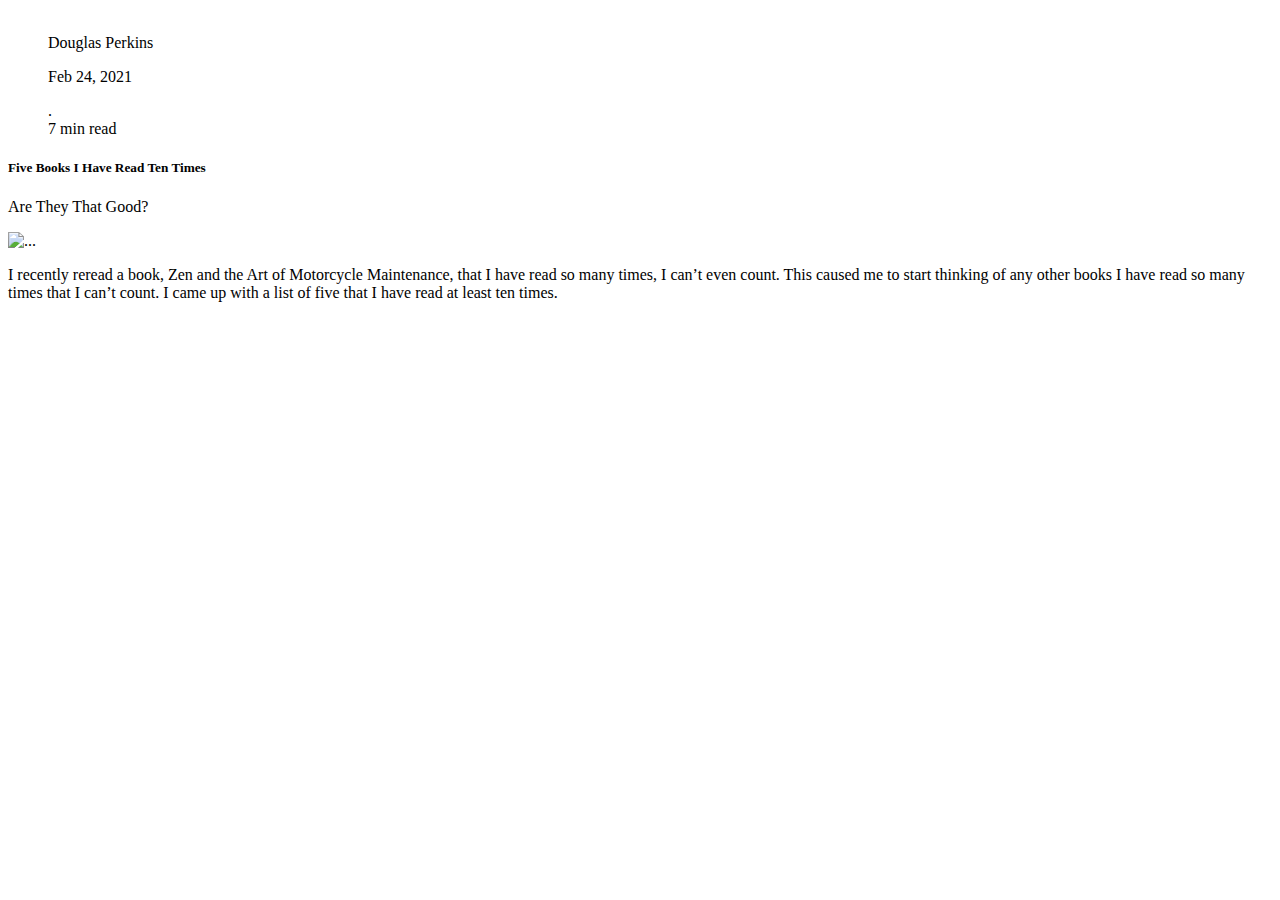
==== post/index.html @ 976e4f51 "post beginning" ====
<!DOCTYPE html>
<html lang="en">

<head>
    <meta charset="UTF-8">
    <meta http-equiv="X-UA-Compatible" content="IE=edge">
    <meta name="viewport" content="width=device-width, initial-scale=1.0">
    <link href="https://cdn.jsdelivr.net/npm/bootstrap@5.1.3/dist/css/bootstrap.min.css" rel="stylesheet" integrity="sha384-1BmE4kWBq78iYhFldvKuhfTAU6auU8tT94WrHftjDbrCEXSU1oBoqyl2QvZ6jIW3" crossorigin="anonymous">
    <title>Document</title>
</head>

<body>
    <div class="container">
        <div class="row">
        </div>
        <div class="card">
            <ul class="list-group list-group-flush">

                <img src="https://miro.medium.com/fit/c/48/48/1*Rm42b9VJ8s7DkS10UuT_tQ.jpeg" alt="">
                <div>Douglas Perkins</div>
                <div>
                    <p>Feb 24, 2021</p>
                    <span>.</span>
                    <div>7 min read</div>
                </div>

        </div>

        </ul>
        <div class="card-body">
            <h5 class="card-title">Five Books I Have Read Ten Times</h5>
            <p class="card-text">Are They That Good?</p>
        </div>
        <img src="https://miro.medium.com/max/700/1*5V7Ezh5vwO5ChcP7GqKYFg.jpeg" class="card-img-top" alt="...">


        <div class="card-body">
            <p>I recently reread a book, Zen and the Art of Motorcycle Maintenance, that I have read so many times, I can’t even count. This caused me to start thinking of any other books I have read so many times that I can’t count. I came up with a list
                of five that I have read at least ten times.
            </p>

        </div>
    </div>
    </div>
    </div>

</body>

</html>
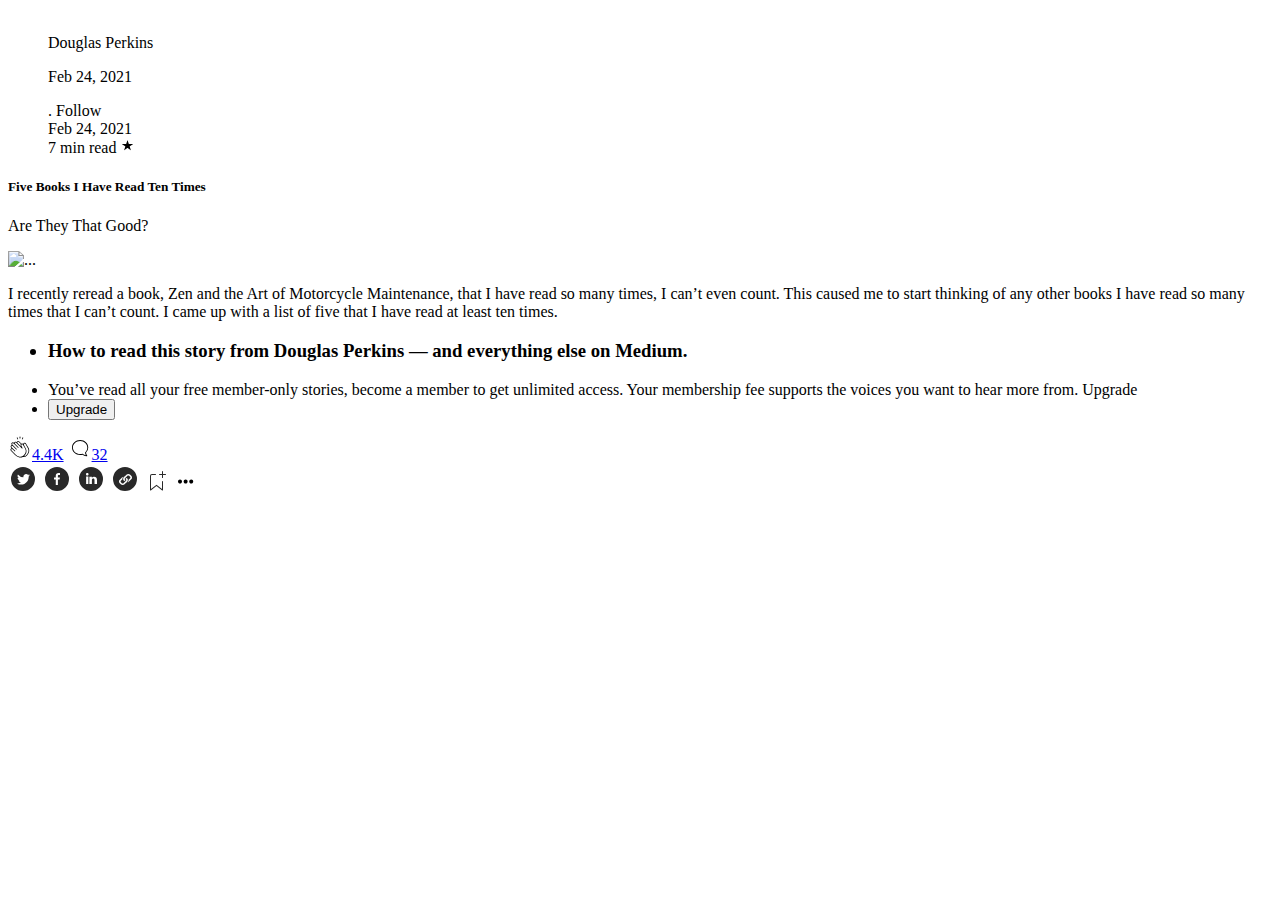
==== commit c5564876: "addindex" ====
--- a/post/index.html
+++ b/post/index.html
@@ -14,14 +14,25 @@
         <div class="row">
         </div>
         <div class="card">
-            <ul class="list-group list-group-flush">
+            <ul class="list-group list-group-flush   " class="d-flex flex-row bd-highlight mb-3">
 
-                <img src="https://miro.medium.com/fit/c/48/48/1*Rm42b9VJ8s7DkS10UuT_tQ.jpeg" alt="">
-                <div>Douglas Perkins</div>
                 <div>
+                    <img src="https://miro.medium.com/fit/c/48/48/1*Rm42b9VJ8s7DkS10UuT_tQ.jpeg " alt="" class="position-relative top-0 start-0">
+                </div>
+
+                <div>
+
+                    <div>Douglas Perkins</div>
+
                     <p>Feb 24, 2021</p>
                     <span>.</span>
-                    <div>7 min read</div>
+                    <span>Follow</span>
+
+                    <div class="d-flex flex-row bd-highlight mb-3">
+                        <div>Feb 24, 2021</div>
+                        <div>7 min read <svg class="star-15px_svg__svgIcon-use" width="15" height="15" viewBox="0 0 15 15" aria-label="Member only content"><path d="M7.44 2.32c.03-.1.09-.1.12 0l1.2 3.53a.29.29 0 0 0 .26.2h3.88c.11 0 .13.04.04.1L9.8 8.33a.27.27 0 0 0-.1.29l1.2 3.53c.03.1-.01.13-.1.07l-3.14-2.18a.3.3 0 0 0-.32 0L4.2 12.22c-.1.06-.14.03-.1-.07l1.2-3.53a.27.27 0 0 0-.1-.3L2.06 6.16c-.1-.06-.07-.12.03-.12h3.89a.29.29 0 0 0 .26-.19l1.2-3.52z"></path></svg></div>
+
+                    </div>
                 </div>
 
         </div>
@@ -35,11 +46,44 @@
 
 
         <div class="card-body">
-            <p>I recently reread a book, Zen and the Art of Motorcycle Maintenance, that I have read so many times, I can’t even count. This caused me to start thinking of any other books I have read so many times that I can’t count. I came up with a list
+            <p class="opacity-50">I recently reread a book, Zen and the Art of Motorcycle Maintenance, that I have read so many times, I can’t even count. This caused me to start thinking of any other books I have read so many times that I can’t count. I came up with a list
                 of five that I have read at least ten times.
             </p>
 
         </div>
+        <div>
+            <div class="card">
+                <ul class="list-group list-group-flush">
+                    <h3>
+                        <li class="list-group-item">How to read this story from Douglas Perkins — and everything else on Medium.</li>
+                    </h3>
+                    <li class="list-group-item">You’ve read all your free member-only stories, become a member to get unlimited access. Your membership fee supports the voices you want to hear more from. Upgrade
+                    </li>
+                    <li class="list-group-item"><button type="button" class="btn btn-info"><span class="text-white">Upgrade</span>  </button></li>
+                </ul>
+            </div>
+
+        </div>
+        <nav class="navbar navbar-expand-lg navbar-light bg-light">
+
+
+            <div>
+                <a class="navbar-brand" href="#"><svg width="24" height="24" viewBox="0 0 24 24" aria-label="clap"><path fill-rule="evenodd" clip-rule="evenodd" d="M11.37.83L12 3.28l.63-2.45h-1.26zM13.92 3.95l1.52-2.1-1.18-.4-.34 2.5zM8.59 1.84l1.52 2.11-.34-2.5-1.18.4zM18.52 18.92a4.23 4.23 0 0 1-2.62 1.33l.41-.37c2.39-2.4 2.86-4.95 1.4-7.63l-.91-1.6-.8-1.67c-.25-.56-.19-.98.21-1.29a.7.7 0 0 1 .55-.13c.28.05.54.23.72.5l2.37 4.16c.97 1.62 1.14 4.23-1.33 6.7zm-11-.44l-4.15-4.15a.83.83 0 0 1 1.17-1.17l2.16 2.16a.37.37 0 0 0 .51-.52l-2.15-2.16L3.6 11.2a.83.83 0 0 1 1.17-1.17l3.43 3.44a.36.36 0 0 0 .52 0 .36.36 0 0 0 0-.52L5.29 9.51l-.97-.97a.83.83 0 0 1 0-1.16.84.84 0 0 1 1.17 0l.97.97 3.44 3.43a.36.36 0 0 0 .51 0 .37.37 0 0 0 0-.52L6.98 7.83a.82.82 0 0 1-.18-.9.82.82 0 0 1 .76-.51c.22 0 .43.09.58.24l5.8 5.79a.37.37 0 0 0 .58-.42L13.4 9.67c-.26-.56-.2-.98.2-1.29a.7.7 0 0 1 .55-.13c.28.05.55.23.73.5l2.2 3.86c1.3 2.38.87 4.59-1.29 6.75a4.65 4.65 0 0 1-4.19 1.37 7.73 7.73 0 0 1-4.07-2.25zm3.23-12.5l2.12 2.11c-.41.5-.47 1.17-.13 1.9l.22.46-3.52-3.53a.81.81 0 0 1-.1-.36c0-.23.09-.43.24-.59a.85.85 0 0 1 1.17 0zm7.36 1.7a1.86 1.86 0 0 0-1.23-.84 1.44 1.44 0 0 0-1.12.27c-.3.24-.5.55-.58.89-.25-.25-.57-.4-.91-.47-.28-.04-.56 0-.82.1l-2.18-2.18a1.56 1.56 0 0 0-2.2 0c-.2.2-.33.44-.4.7a1.56 1.56 0 0 0-2.63.75 1.6 1.6 0 0 0-2.23-.04 1.56 1.56 0 0 0 0 2.2c-.24.1-.5.24-.72.45a1.56 1.56 0 0 0 0 2.2l.52.52a1.56 1.56 0 0 0-.75 2.61L7 19a8.46 8.46 0 0 0 4.48 2.45 5.18 5.18 0 0 0 3.36-.5 4.89 4.89 0 0 0 4.2-1.51c2.75-2.77 2.54-5.74 1.43-7.59L18.1 7.68z"></path></svg>4.4K</a>
+                <a class="navbar-brand" href="#"><svg width="24" height="24" viewBox="0 0 24 24" aria-label="responses" class="og md fy tv uh"><path d="M18 16.8a7.14 7.14 0 0 0 2.24-5.32c0-4.12-3.53-7.48-8.05-7.48C7.67 4 4 7.36 4 11.48c0 4.13 3.67 7.48 8.2 7.48a8.9 8.9 0 0 0 2.38-.32c.23.2.48.39.75.56 1.06.69 2.2 1.04 3.4 1.04.22 0 .4-.11.48-.29a.5.5 0 0 0-.04-.52 6.4 6.4 0 0 1-1.16-2.65v.02zm-3.12 1.06l-.06-.22-.32.1a8 8 0 0 1-2.3.33c-4.03 0-7.3-2.96-7.3-6.59S8.17 4.9 12.2 4.9c4 0 7.1 2.96 7.1 6.6 0 1.8-.6 3.47-2.02 4.72l-.2.16v.26l.02.3a6.74 6.74 0 0 0 .88 2.4 5.27 5.27 0 0 1-2.17-.86c-.28-.17-.72-.38-.94-.59l.01-.02z"></path></svg>32</a>
+            </div>
+            <div>
+                <svg width="30" height="30" viewBox="0 0 30 30" fill="none" class="cm uk"><path fill-rule="evenodd" clip-rule="evenodd" d="M15 27a12 12 0 1 0 0-24 12 12 0 0 0 0 24zm4.95-16.17a2.67 2.67 0 0 0-4.6 1.84c0 .2.03.41.05.62a7.6 7.6 0 0 1-5.49-2.82 3 3 0 0 0-.38 1.34c.02.94.49 1.76 1.2 2.23a2.53 2.53 0 0 1-1.2-.33v.04c0 1.28.92 2.36 2.14 2.62-.23.05-.46.08-.71.1l-.21-.02-.27-.03a2.68 2.68 0 0 0 2.48 1.86A5.64 5.64 0 0 1 9 19.38a7.62 7.62 0 0 0 4.1 1.19c4.9 0 7.58-4.07 7.57-7.58v-.39c.52-.36.97-.83 1.33-1.38-.48.23-1 .37-1.53.43.56-.33.96-.86 1.15-1.48-.5.31-1.07.53-1.67.66z" fill="#292929"></path></svg>
+                <svg width="30" height="30" viewBox="0 0 30 30" fill="none" class="cm uk"><path fill-rule="evenodd" clip-rule="evenodd" d="M15 27a12 12 0 1 0 0-24 12 12 0 0 0 0 24zm-1.23-6.03V15.6H12v-2.15h1.77v-1.6C13.77 10 14.85 9 16.42 9c.75 0 1.4.06 1.58.08v1.93h-1.09c-.85 0-1.02.43-1.02 1.05v1.38h2.04l-.27 2.15H15.9V21l-2.13-.03z" fill="#292929"></path></svg>
+                <svg width="30" height="30" viewBox="0 0 30 30" fill="none" class="cm uk"><path fill-rule="evenodd" clip-rule="evenodd" d="M27 15a12 12 0 1 1-24 0 12 12 0 0 1 24 0zm-14.61 5v-7.42h-2.26V20h2.26zm-1.13-8.44c.79 0 1.28-.57 1.28-1.28-.02-.73-.5-1.28-1.26-1.28-.78 0-1.28.55-1.28 1.28 0 .71.49 1.28 1.25 1.28h.01zM15.88 20h-2.5s.04-6.5 0-7.17h2.5v1.02l-.02.02h.02v-.02a2.5 2.5 0 0 1 2.25-1.18c1.64 0 2.87 1.02 2.87 3.22V20h-2.5v-3.83c0-.97-.36-1.62-1.26-1.62-.69 0-1.1.44-1.28.87-.06.15-.08.36-.08.58v4z" fill="#292929"></path></svg>
+                <svg width="30" height="30" viewBox="0 0 30 30" fill="none" class="cm uk"><path fill-rule="evenodd" clip-rule="evenodd" d="M15 27a12 12 0 1 0 0-24 12 12 0 0 0 0 24zM9.29 16.28c-.2.36-.29.75-.29 1.17a2.57 2.57 0 0 0 .78 1.84l1.01.96c.53.5 1.17.75 1.92.75s1.38-.25 1.9-.75l1.2-1.15.75-.71.51-.5a2.51 2.51 0 0 0 .72-2.34.7.7 0 0 0-.03-.18 2.74 2.74 0 0 0-.23-.5v-.02l-.08-.14-.02-.03-.02-.01a.33.33 0 0 0-.07-.1c0-.02-.01-.03-.03-.05a.2.2 0 0 0-.03-.03l-.03-.04v-.01l-.02-.03-.04-.03a.85.85 0 0 1-.13-.13l-.43-.42-.06.06-.9.84-.05.09a.26.26 0 0 0-.03.1l.37.38c.04.03.08.07.1.11l.01.01.01.03.02.01.04.1.03.04.06.1v.02l.01.02c.03.1.05.2.05.33a1 1 0 0 1-.12.49c-.07.13-.15.22-.22.29l-.88.85-.61.57-.95.92c-.22.2-.5.3-.82.3-.31 0-.58-.1-.8-.3l-.98-.96a1.15 1.15 0 0 1-.3-.42 1.4 1.4 0 0 1-.04-.35c0-.1.01-.2.04-.3a1 1 0 0 1 .3-.49l1.5-1.46v-.24c0-.21 0-.42.04-.6a3.5 3.5 0 0 1 .92-1.72c-.41.1-.78.32-1.11.62l-.01.02-.01.01-2.46 2.33c-.2.21-.35.4-.44.6h-.02c0 .02 0 .02-.02.02v.02l-.01.01zm3.92-1.8a1.83 1.83 0 0 0 .02.97c0 .06 0 .13.02.19.06.17.14.34.22.5v.02l.06.12.02.03.01.02.08.1c0 .02.02.03.04.05l.08.1h.01c0 .01 0 .03.02.03l.14.14.43.41.08-.06.88-.84.05-.09.03-.1-.36-.37a.4.4 0 0 1-.12-.13v-.02l-.02-.02-.05-.09-.04-.04-.04-.1v-.02l-.02-.02a1.16 1.16 0 0 1 .06-.82c.09-.14.16-.24.23-.3l.9-.85.6-.58.93-.92c.23-.2.5-.3.82-.3a1.2 1.2 0 0 1 .82.3l1 .96c.13.15.23.29.28.42a1.43 1.43 0 0 1 0 .66c-.03.17-.12.33-.26.48l-1.54 1.45.02.25a3.28 3.28 0 0 1-.96 2.32 2.5 2.5 0 0 0 1.1-.62l.01-.01 2.46-2.34c.19-.2.35-.4.46-.6l.02-.02v-.02h.01a2.45 2.45 0 0 0 .21-1.82 2.53 2.53 0 0 0-.7-1.19l-1-.96a2.68 2.68 0 0 0-1.91-.75c-.75 0-1.38.25-1.9.76l-1.2 1.14-.76.72-.5.49c-.4.37-.64.83-.74 1.37z" fill="#292929"></path></svg>
+                <svg width="25" height="25" viewBox="0 0 25 25" fill="none" class="nx"><path d="M18 2.5a.5.5 0 0 1 1 0V5h2.5a.5.5 0 0 1 0 1H19v2.5a.5.5 0 1 1-1 0V6h-2.5a.5.5 0 0 1 0-1H18V2.5zM7 7a1 1 0 0 1 1-1h3.5a.5.5 0 0 0 0-1H8a2 2 0 0 0-2 2v14a.5.5 0 0 0 .8.4l5.7-4.4 5.7 4.4a.5.5 0 0 0 .8-.4v-8.5a.5.5 0 0 0-1 0v7.48l-5.2-4a.5.5 0 0 0-.6 0l-5.2 4V7z" fill="#292929"></path></svg>
+                <svg class="bk lx ny" width="25" height="25"><path d="M5 12.5c0 .55.2 1.02.59 1.41.39.4.86.59 1.41.59.55 0 1.02-.2 1.41-.59.4-.39.59-.86.59-1.41 0-.55-.2-1.02-.59-1.41A1.93 1.93 0 0 0 7 10.5c-.55 0-1.02.2-1.41.59-.4.39-.59.86-.59 1.41zm5.62 0c0 .55.2 1.02.58 1.41.4.4.87.59 1.42.59.55 0 1.02-.2 1.41-.59.4-.39.59-.86.59-1.41 0-.55-.2-1.02-.59-1.41a1.93 1.93 0 0 0-1.41-.59c-.55 0-1.03.2-1.42.59-.39.39-.58.86-.58 1.41zm5.6 0c0 .55.2 1.02.58 1.41.4.4.87.59 1.43.59.56 0 1.03-.2 1.42-.59.39-.39.58-.86.58-1.41 0-.55-.2-1.02-.58-1.41a1.93 1.93 0 0 0-1.42-.59c-.56 0-1.04.2-1.43.59-.39.39-.58.86-.58 1.41z" fill-rule="evenodd"></path></svg>
+            </div>
+
+
+    </div>
+    </nav>
+
     </div>
     </div>
     </div>
